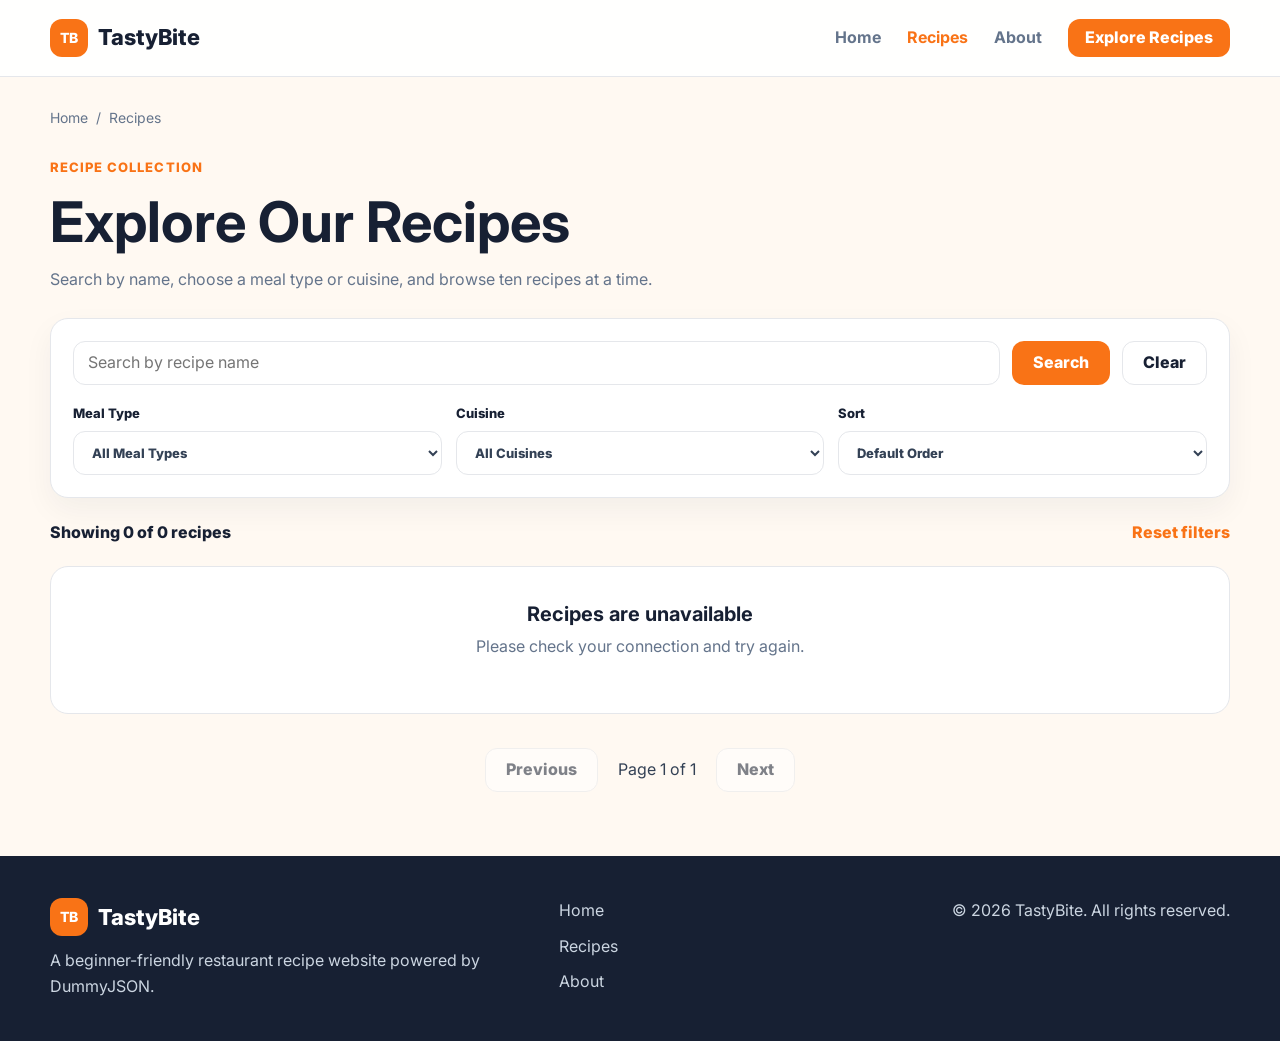
==== index.html @ 5ee53a1b "first commit" ====
<!DOCTYPE html>
<html lang="en">
<head>
  <meta charset="UTF-8">
  <meta name="viewport" content="width=device-width, initial-scale=1.0">
  <title>Explore Recipes - TastyBite</title>
  <meta name="description" content="Search, filter, sort, and browse TastyBite recipes from the DummyJSON Recipes API.">
  <link rel="preconnect" href="https://fonts.googleapis.com">
  <link rel="preconnect" href="https://fonts.gstatic.com" crossorigin>
  <link href="https://fonts.googleapis.com/css2?family=Inter:wght@400;500;600;700;800&display=swap" rel="stylesheet">
  <link rel="stylesheet" href="assets/css/style.css">
</head>
<body>
  <header class="site-header">
    <div class="container nav-wrap">
      <a class="brand" href="home.html" aria-label="TastyBite home">
        <span class="brand-mark">TB</span>
        <span>TastyBite</span>
      </a>

      <button class="nav-toggle" id="nav-toggle" type="button" aria-label="Toggle navigation" aria-expanded="false">
        <span></span>
        <span></span>
        <span></span>
      </button>

      <nav class="nav-menu" id="nav-menu" aria-label="Main navigation">
        <a class="nav-link" href="home.html">Home</a>
        <a class="nav-link active" href="index.html">Recipes</a>
        <a class="nav-link" href="home.html#about">About</a>
        <a class="btn btn-primary btn-small" href="index.html">Explore Recipes</a>
      </nav>
    </div>
  </header>

  <main class="container page-main">
    <nav class="breadcrumb" aria-label="Breadcrumb">
      <a href="home.html">Home</a>
      <span>/</span>
      <span>Recipes</span>
    </nav>

    <section class="page-intro">
      <p class="eyebrow">Recipe collection</p>
      <h1>Explore Our Recipes</h1>
      <p>Search by name, choose a meal type or cuisine, and browse ten recipes at a time.</p>
    </section>

    <section class="filters-panel" aria-label="Recipe controls">
      <form class="search-form" id="search-form">
        <label class="sr-only" for="search-input">Search recipes by name</label>
        <input id="search-input" type="search" placeholder="Search by recipe name">
        <button class="btn btn-primary" type="submit">Search</button>
        <button class="btn btn-secondary" id="clear-search" type="button">Clear</button>
      </form>

      <div class="filter-grid">
        <label>
          <span>Meal Type</span>
          <select id="meal-type-filter">
            <option value="all">All Meal Types</option>
          </select>
        </label>

        <label>
          <span>Cuisine</span>
          <select id="cuisine-filter">
            <option value="all">All Cuisines</option>
          </select>
        </label>

        <label>
          <span>Sort</span>
          <select id="sort-filter">
            <option value="default">Default Order</option>
            <option value="name-asc">Name A-Z</option>
            <option value="rating-desc">Rating: Highest First</option>
          </select>
        </label>
      </div>
    </section>

    <div class="results-bar">
      <p id="results-count">Loading recipes...</p>
      <button class="text-button" id="reset-filters" type="button">Reset filters</button>
    </div>

    <section class="recipes-grid" id="recipes-grid" aria-live="polite"></section>

    <div class="pagination">
      <button class="btn btn-secondary" id="previous-page" type="button">Previous</button>
      <span id="page-status">Page 1</span>
      <button class="btn btn-secondary" id="next-page" type="button">Next</button>
    </div>
  </main>

  <footer class="site-footer">
    <div class="container footer-grid">
      <div>
        <a class="brand footer-brand" href="home.html">
          <span class="brand-mark">TB</span>
          <span>TastyBite</span>
        </a>
        <p>A beginner-friendly restaurant recipe website powered by DummyJSON.</p>
      </div>
      <nav class="footer-links" aria-label="Footer navigation">
        <a href="home.html">Home</a>
        <a href="index.html">Recipes</a>
        <a href="home.html#about">About</a>
      </nav>
      <p class="copyright">&copy; <span id="current-year"></span> TastyBite. All rights reserved.</p>
    </div>
  </footer>

  <script src="assets/js/api.js"></script>
  <script src="assets/js/home.js"></script>
  <script src="assets/js/recipes.js"></script>
</body>
</html>
---- assets/css/style.css ----
:root {
  --primary: #F97316;
  --primary-hover: #EA580C;
  --dark: #172033;
  --text: #334155;
  --muted: #64748B;
  --background: #FFF9F2;
  --surface: #FFFFFF;
  --border: #E5E7EB;
  --success: #16A34A;
  --star: #FBBF24;
  --shadow: 0 16px 40px rgba(23, 32, 51, 0.08);
  --radius: 18px;
  --max-width: 1180px;
}

* {
  box-sizing: border-box;
  margin: 0;
  padding: 0;
}

html {
  scroll-behavior: smooth;
}

body {
  min-height: 100vh;
  color: var(--text);
  background: var(--background);
  font-family: "Inter", system-ui, -apple-system, BlinkMacSystemFont, "Segoe UI", sans-serif;
  line-height: 1.6;
}

img {
  display: block;
  max-width: 100%;
}

a {
  color: inherit;
  text-decoration: none;
}

button,
input,
select {
  font: inherit;
}

button {
  cursor: pointer;
}

:focus-visible {
  outline: 3px solid rgba(249, 115, 22, 0.35);
  outline-offset: 3px;
}

.container {
  width: min(100% - 40px, var(--max-width));
  margin-inline: auto;
}

.sr-only {
  position: absolute;
  width: 1px;
  height: 1px;
  padding: 0;
  margin: -1px;
  overflow: hidden;
  clip: rect(0, 0, 0, 0);
  white-space: nowrap;
  border: 0;
}

.site-header {
  position: sticky;
  top: 0;
  z-index: 20;
  background: rgba(255, 255, 255, 0.92);
  border-bottom: 1px solid var(--border);
  backdrop-filter: blur(14px);
}

.nav-wrap {
  min-height: 76px;
  display: flex;
  align-items: center;
  justify-content: space-between;
  gap: 24px;
}

.brand {
  display: inline-flex;
  align-items: center;
  gap: 10px;
  color: var(--dark);
  font-size: 22px;
  font-weight: 800;
}

.brand-mark {
  width: 38px;
  height: 38px;
  display: inline-grid;
  place-items: center;
  color: #fff;
  background: var(--primary);
  border-radius: 12px;
  font-size: 14px;
  letter-spacing: 0;
}

.nav-menu {
  display: flex;
  align-items: center;
  gap: 26px;
}

.nav-link {
  color: var(--muted);
  font-weight: 700;
}

.nav-link:hover,
.nav-link.active {
  color: var(--primary);
}

.nav-toggle {
  display: none;
  width: 42px;
  height: 42px;
  align-items: center;
  justify-content: center;
  flex-direction: column;
  gap: 5px;
  background: var(--surface);
  border: 1px solid var(--border);
  border-radius: 12px;
}

.nav-toggle span {
  width: 20px;
  height: 2px;
  background: var(--dark);
}

.btn {
  display: inline-flex;
  align-items: center;
  justify-content: center;
  min-height: 44px;
  padding: 0 20px;
  border: 1px solid transparent;
  border-radius: 12px;
  font-weight: 800;
  transition: transform 0.2s ease, background 0.2s ease, border-color 0.2s ease;
}

.btn:hover {
  transform: translateY(-2px);
}

.btn:disabled {
  cursor: not-allowed;
  opacity: 0.55;
  transform: none;
}

.btn-primary {
  color: #fff;
  background: var(--primary);
}

.btn-primary:hover {
  background: var(--primary-hover);
}

.btn-secondary {
  color: var(--dark);
  background: var(--surface);
  border-color: var(--border);
}

.btn-small {
  min-height: 38px;
  padding-inline: 16px;
}

.text-link,
.text-button {
  color: var(--primary);
  font-weight: 800;
}

.text-button {
  border: 0;
  background: transparent;
}

.hero {
  padding: 74px 0;
}

.hero-grid,
.about-grid,
.details-grid {
  display: grid;
  grid-template-columns: 1fr 1fr;
  gap: 48px;
  align-items: center;
}

.hero-content {
  max-width: 620px;
}

.eyebrow {
  color: var(--primary);
  font-size: 13px;
  font-weight: 800;
  letter-spacing: 0.08em;
  text-transform: uppercase;
}

h1,
h2,
h3 {
  color: var(--dark);
  line-height: 1.15;
}

h1 {
  margin-top: 12px;
  font-size: 56px;
  letter-spacing: 0;
}

h2 {
  font-size: 32px;
}

h3 {
  font-size: 20px;
}

.hero-text {
  margin: 22px 0 28px;
  color: var(--muted);
  font-size: 18px;
}

.hero-actions {
  display: flex;
  flex-wrap: wrap;
  gap: 14px;
}

.hero-image-card {
  position: relative;
  overflow: hidden;
  min-height: 430px;
  background: var(--surface);
  border: 1px solid var(--border);
  border-radius: 28px;
  box-shadow: var(--shadow);
}

.hero-image-card img,
.about-grid img,
.details-image {
  width: 100%;
  height: 100%;
  object-fit: cover;
}

.rating-card {
  position: absolute;
  left: 22px;
  right: 22px;
  bottom: 22px;
  display: flex;
  align-items: center;
  gap: 10px;
  padding: 14px 16px;
  color: var(--dark);
  background: rgba(255, 255, 255, 0.92);
  border: 1px solid rgba(255, 255, 255, 0.75);
  border-radius: 16px;
  font-weight: 800;
}

.star,
.rating {
  color: var(--star);
}

.section {
  padding: 64px 0;
}

.section-heading-row,
.results-bar,
.pagination {
  display: flex;
  align-items: center;
  justify-content: space-between;
  gap: 20px;
}

.section-heading-row {
  margin-bottom: 26px;
}

.recipes-grid {
  display: grid;
  grid-template-columns: repeat(4, minmax(0, 1fr));
  gap: 22px;
}

.recipe-card {
  overflow: hidden;
  display: flex;
  min-height: 100%;
  flex-direction: column;
  background: var(--surface);
  border: 1px solid var(--border);
  border-radius: var(--radius);
  box-shadow: 0 10px 28px rgba(23, 32, 51, 0.06);
  transition: transform 0.2s ease, box-shadow 0.2s ease;
}

.recipe-card:hover {
  transform: translateY(-4px);
  box-shadow: var(--shadow);
}

.recipe-card img {
  width: 100%;
  aspect-ratio: 4 / 3;
  object-fit: cover;
  background: #F1F5F9;
}

.card-body {
  display: flex;
  flex: 1;
  flex-direction: column;
  gap: 12px;
  padding: 18px;
}

.card-meta,
.badge-row,
.details-meta {
  display: flex;
  flex-wrap: wrap;
  gap: 8px;
  align-items: center;
}

.badge {
  display: inline-flex;
  align-items: center;
  min-height: 26px;
  padding: 3px 9px;
  color: var(--primary);
  background: #FFF7ED;
  border: 1px solid #FFEDD5;
  border-radius: 999px;
  font-size: 12px;
  font-weight: 800;
}

.card-title {
  color: var(--dark);
}

.card-title:hover {
  color: var(--primary);
}

.card-bottom {
  display: flex;
  justify-content: space-between;
  gap: 12px;
  margin-top: auto;
  color: var(--muted);
  font-size: 14px;
  font-weight: 700;
}

.about-section {
  background: #fff;
}

.about-grid img {
  max-height: 390px;
  border-radius: 24px;
  box-shadow: var(--shadow);
}

.about-grid p:not(.eyebrow) {
  margin: 18px 0 24px;
  color: var(--muted);
}

.page-main {
  padding: 30px 0 64px;
}

.breadcrumb {
  display: flex;
  flex-wrap: wrap;
  gap: 8px;
  margin-bottom: 28px;
  color: var(--muted);
  font-size: 14px;
}

.breadcrumb a:hover {
  color: var(--primary);
}

.page-intro {
  max-width: 720px;
  margin-bottom: 26px;
}

.page-intro p:last-child {
  margin-top: 12px;
  color: var(--muted);
}

.filters-panel {
  padding: 22px;
  margin-bottom: 22px;
  background: var(--surface);
  border: 1px solid var(--border);
  border-radius: var(--radius);
  box-shadow: 0 12px 30px rgba(23, 32, 51, 0.05);
}

.search-form {
  display: grid;
  grid-template-columns: 1fr auto auto;
  gap: 12px;
  margin-bottom: 18px;
}

input,
select {
  width: 100%;
  min-height: 44px;
  padding: 0 14px;
  color: var(--text);
  background: #fff;
  border: 1px solid var(--border);
  border-radius: 12px;
}

.filter-grid {
  display: grid;
  grid-template-columns: repeat(3, minmax(0, 1fr));
  gap: 14px;
}

.filter-grid label {
  display: grid;
  gap: 7px;
  color: var(--dark);
  font-size: 13px;
  font-weight: 800;
}

.results-bar {
  margin: 20px 0;
  color: var(--dark);
  font-weight: 800;
}

.pagination {
  justify-content: center;
  margin-top: 34px;
}

.details-card {
  padding-bottom: 42px;
}

.details-image-wrap {
  overflow: hidden;
  height: 430px;
  border-radius: 24px;
  box-shadow: var(--shadow);
}

.details-content h1 {
  font-size: 42px;
}

.details-meta {
  margin: 18px 0;
}

.stat-list {
  display: grid;
  grid-template-columns: repeat(2, minmax(0, 1fr));
  gap: 12px;
  margin-top: 22px;
}

.stat {
  padding: 14px;
  background: var(--surface);
  border: 1px solid var(--border);
  border-radius: 14px;
}

.stat span {
  display: block;
  color: var(--muted);
  font-size: 12px;
  font-weight: 800;
  text-transform: uppercase;
}

.stat strong {
  color: var(--dark);
}

.recipe-lists {
  display: grid;
  grid-template-columns: 0.85fr 1.15fr;
  gap: 28px;
  margin-top: 36px;
}

.details-card .btn {
  margin-top: 16px;
}


.list-panel {
  padding: 24px;
  background: var(--surface);
  border: 1px solid var(--border);
  border-radius: var(--radius);
  box-shadow: 0 10px 28px rgba(23, 32, 51, 0.05);
}

.list-panel h2 {
  margin-bottom: 18px;
  font-size: 24px;
}

.list-panel ul,
.list-panel ol {
  padding-left: 22px;
}

.list-panel li + li {
  margin-top: 10px;
}

.state-box,
.loading-box {
  grid-column: 1 / -1;
  padding: 36px;
  text-align: center;
  background: var(--surface);
  border: 1px solid var(--border);
  border-radius: var(--radius);
}

.state-box h2,
.state-box h3 {
  margin-bottom: 8px;
}

.state-box p {
  margin-bottom: 18px;
  color: var(--muted);
}

.site-footer {
  padding: 42px 0;
  color: #CBD5E1;
  background: var(--dark);
}

.footer-grid {
  display: grid;
  grid-template-columns: 1.5fr 1fr 1fr;
  gap: 26px;
  align-items: start;
}

.footer-brand {
  margin-bottom: 12px;
  color: #fff;
}

.footer-links {
  display: flex;
  flex-direction: column;
  gap: 10px;
}

.footer-links a:hover {
  color: #fff;
}

.copyright {
  justify-self: end;
}

@media (max-width: 980px) {
  h1 {
    font-size: 44px;
  }

  .hero-grid,
  .about-grid,
  .details-grid,
  .recipe-lists {
    grid-template-columns: 1fr;
  }

  .recipes-grid {
    grid-template-columns: repeat(2, minmax(0, 1fr));
  }

  .footer-grid {
    grid-template-columns: 1fr;
  }

  .copyright {
    justify-self: start;
  }
}

@media (max-width: 720px) {
  .container {
    width: min(100% - 28px, var(--max-width));
  }

  .nav-toggle {
    display: inline-flex;
  }

  .nav-menu {
    position: absolute;
    top: 76px;
    left: 14px;
    right: 14px;
    display: none;
    flex-direction: column;
    align-items: stretch;
    padding: 18px;
    background: #fff;
    border: 1px solid var(--border);
    border-radius: 18px;
    box-shadow: var(--shadow);
  }

  .nav-menu.open {
    display: flex;
  }

  .hero {
    padding: 46px 0;
  }

  h1 {
    font-size: 36px;
  }

  h2 {
    font-size: 26px;
  }

  .hero-image-card,
  .details-image-wrap {
    min-height: 320px;
    height: 320px;
  }

  .section-heading-row,
  .results-bar {
    align-items: flex-start;
    flex-direction: column;
  }

  .search-form,
  .filter-grid,
  .stat-list {
    grid-template-columns: 1fr;
  }

  .recipes-grid {
    grid-template-columns: 1fr;
  }

  .pagination {
    flex-wrap: wrap;
  }
}

@media (prefers-reduced-motion: reduce) {
  *,
  *::before,
  *::after {
    scroll-behavior: auto !important;
    transition: none !important;
  }
}
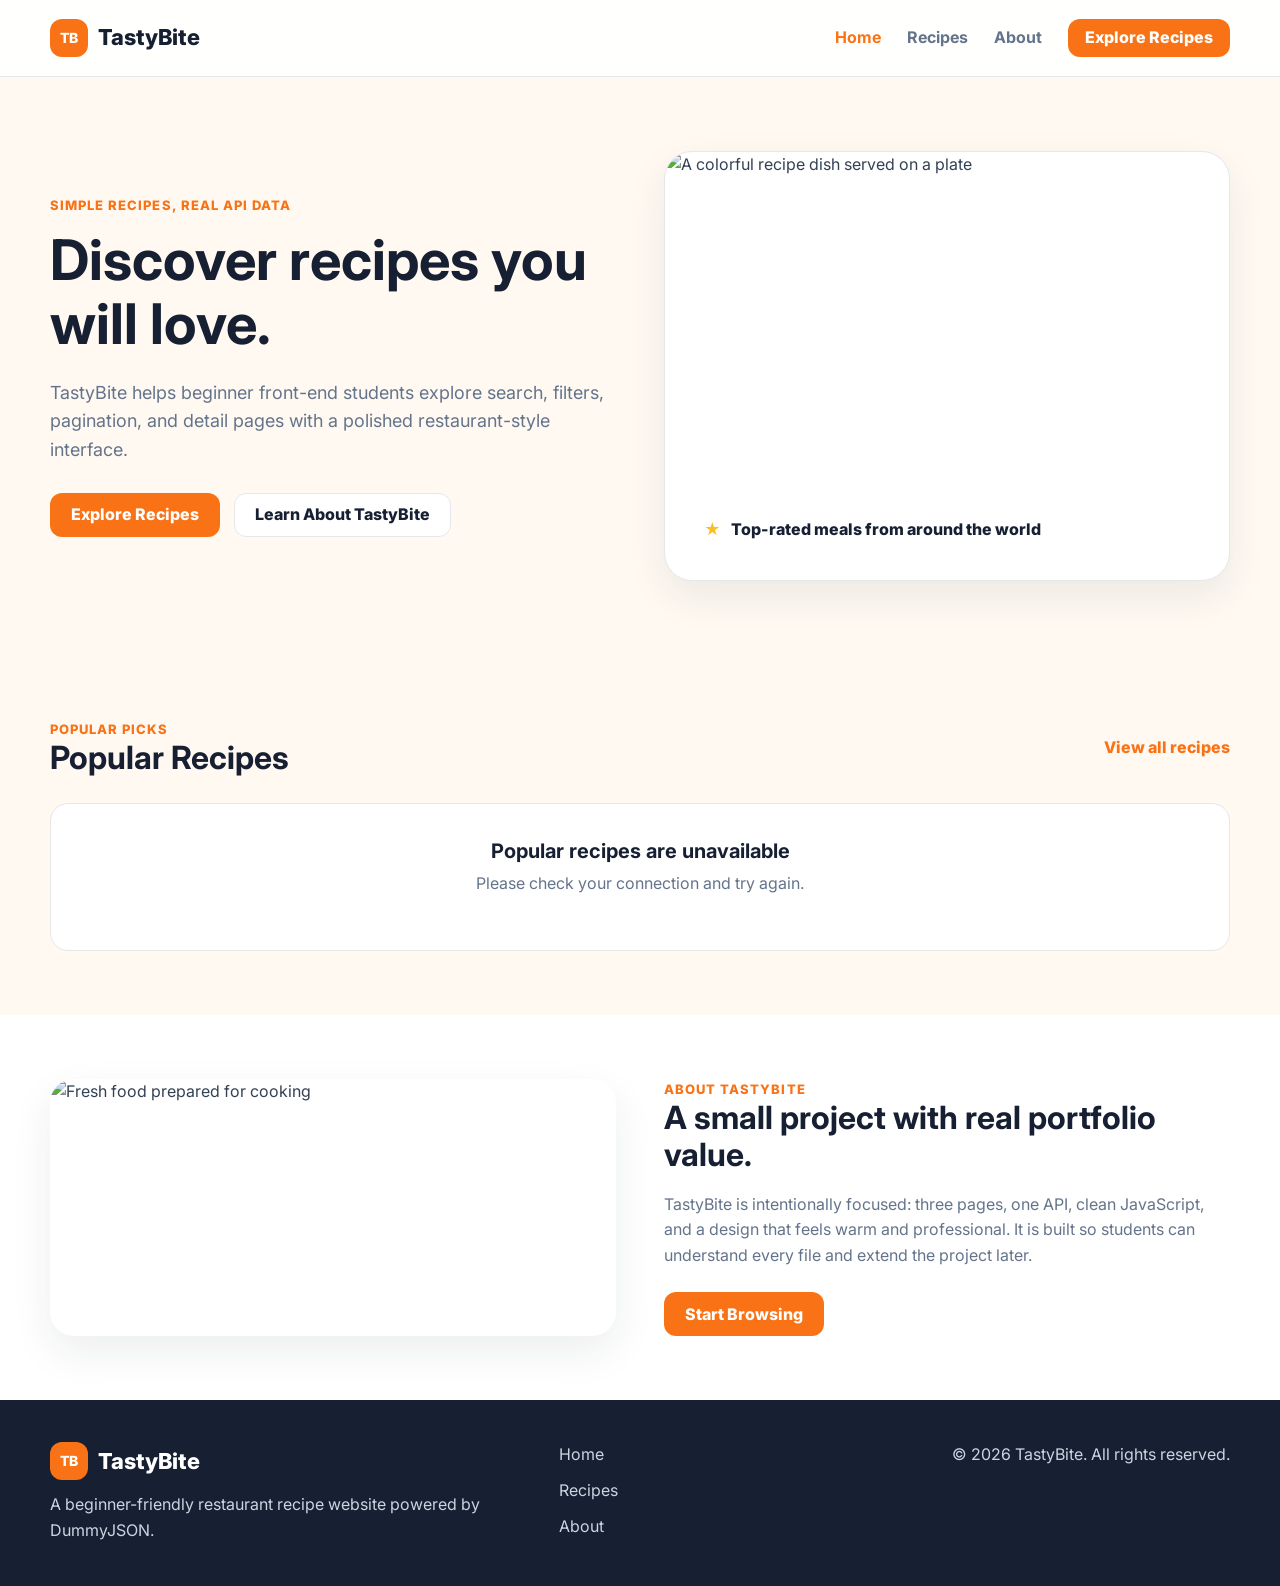
==== commit b47318f0: "Update links for renamed pages" ====
--- a/index.html
+++ b/index.html
@@ -1,119 +1,145 @@
-<!DOCTYPE html>
+<!doctype html>
 <html lang="en">
-<head>
-  <meta charset="UTF-8">
-  <meta name="viewport" content="width=device-width, initial-scale=1.0">
-  <title>Explore Recipes - TastyBite</title>
-  <meta name="description" content="Search, filter, sort, and browse TastyBite recipes from the DummyJSON Recipes API.">
-  <link rel="preconnect" href="https://fonts.googleapis.com">
-  <link rel="preconnect" href="https://fonts.gstatic.com" crossorigin>
-  <link href="https://fonts.googleapis.com/css2?family=Inter:wght@400;500;600;700;800&display=swap" rel="stylesheet">
-  <link rel="stylesheet" href="assets/css/style.css">
-</head>
-<body>
-  <header class="site-header">
-    <div class="container nav-wrap">
-      <a class="brand" href="home.html" aria-label="TastyBite home">
-        <span class="brand-mark">TB</span>
-        <span>TastyBite</span>
-      </a>
-
-      <button class="nav-toggle" id="nav-toggle" type="button" aria-label="Toggle navigation" aria-expanded="false">
-        <span></span>
-        <span></span>
-        <span></span>
-      </button>
-
-      <nav class="nav-menu" id="nav-menu" aria-label="Main navigation">
-        <a class="nav-link" href="home.html">Home</a>
-        <a class="nav-link active" href="index.html">Recipes</a>
-        <a class="nav-link" href="home.html#about">About</a>
-        <a class="btn btn-primary btn-small" href="index.html">Explore Recipes</a>
-      </nav>
-    </div>
-  </header>
-
-  <main class="container page-main">
-    <nav class="breadcrumb" aria-label="Breadcrumb">
-      <a href="home.html">Home</a>
-      <span>/</span>
-      <span>Recipes</span>
-    </nav>
-
-    <section class="page-intro">
-      <p class="eyebrow">Recipe collection</p>
-      <h1>Explore Our Recipes</h1>
-      <p>Search by name, choose a meal type or cuisine, and browse ten recipes at a time.</p>
-    </section>
-
-    <section class="filters-panel" aria-label="Recipe controls">
-      <form class="search-form" id="search-form">
-        <label class="sr-only" for="search-input">Search recipes by name</label>
-        <input id="search-input" type="search" placeholder="Search by recipe name">
-        <button class="btn btn-primary" type="submit">Search</button>
-        <button class="btn btn-secondary" id="clear-search" type="button">Clear</button>
-      </form>
-
-      <div class="filter-grid">
-        <label>
-          <span>Meal Type</span>
-          <select id="meal-type-filter">
-            <option value="all">All Meal Types</option>
-          </select>
-        </label>
-
-        <label>
-          <span>Cuisine</span>
-          <select id="cuisine-filter">
-            <option value="all">All Cuisines</option>
-          </select>
-        </label>
-
-        <label>
-          <span>Sort</span>
-          <select id="sort-filter">
-            <option value="default">Default Order</option>
-            <option value="name-asc">Name A-Z</option>
-            <option value="rating-desc">Rating: Highest First</option>
-          </select>
-        </label>
-      </div>
-    </section>
-
-    <div class="results-bar">
-      <p id="results-count">Loading recipes...</p>
-      <button class="text-button" id="reset-filters" type="button">Reset filters</button>
-    </div>
-
-    <section class="recipes-grid" id="recipes-grid" aria-live="polite"></section>
-
-    <div class="pagination">
-      <button class="btn btn-secondary" id="previous-page" type="button">Previous</button>
-      <span id="page-status">Page 1</span>
-      <button class="btn btn-secondary" id="next-page" type="button">Next</button>
-    </div>
-  </main>
-
-  <footer class="site-footer">
-    <div class="container footer-grid">
-      <div>
-        <a class="brand footer-brand" href="home.html">
+  <head>
+    <meta charset="UTF-8" />
+    <meta name="viewport" content="width=device-width, initial-scale=1.0" />
+    <title>TastyBite - Restaurant Recipes</title>
+    <meta
+      name="description"
+      content="TastyBite is a simple recipe website for discovering beautiful dishes from the DummyJSON Recipes API."
+    />
+    <link rel="preconnect" href="https://fonts.googleapis.com" />
+    <link rel="preconnect" href="https://fonts.gstatic.com" crossorigin />
+    <link
+      href="https://fonts.googleapis.com/css2?family=Inter:wght@400;500;600;700;800&display=swap"
+      rel="stylesheet"
+    />
+    <link rel="stylesheet" href="assets/css/style.css" />
+  </head>
+  <body>
+    <header class="site-header">
+      <div class="container nav-wrap">
+        <a class="brand" href="index.html" aria-label="TastyBite home">
           <span class="brand-mark">TB</span>
           <span>TastyBite</span>
         </a>
-        <p>A beginner-friendly restaurant recipe website powered by DummyJSON.</p>
+
+        <button
+          class="nav-toggle"
+          id="nav-toggle"
+          type="button"
+          aria-label="Toggle navigation"
+          aria-expanded="false"
+        >
+          <span></span>
+          <span></span>
+          <span></span>
+        </button>
+
+        <nav class="nav-menu" id="nav-menu" aria-label="Main navigation">
+          <a class="nav-link active" href="index.html">Home</a>
+          <a class="nav-link" href="recipes.html">Recipes</a>
+          <a class="nav-link" href="index.html#about">About</a>
+          <a class="btn btn-primary btn-small" href="recipes.html"
+            >Explore Recipes</a
+          >
+        </nav>
       </div>
-      <nav class="footer-links" aria-label="Footer navigation">
-        <a href="home.html">Home</a>
-        <a href="index.html">Recipes</a>
-        <a href="home.html#about">About</a>
-      </nav>
-      <p class="copyright">&copy; <span id="current-year"></span> TastyBite. All rights reserved.</p>
-    </div>
-  </footer>
+    </header>
 
-  <script src="assets/js/api.js"></script>
-  <script src="assets/js/home.js"></script>
-  <script src="assets/js/recipes.js"></script>
-</body>
+    <main>
+      <section class="hero">
+        <div class="container hero-grid">
+          <div class="hero-content">
+            <p class="eyebrow">Simple recipes, real API data</p>
+            <h1>Discover recipes you will love.</h1>
+            <p class="hero-text">
+              TastyBite helps beginner front-end students explore search,
+              filters, pagination, and detail pages with a polished
+              restaurant-style interface.
+            </p>
+            <div class="hero-actions">
+              <a class="btn btn-primary" href="recipes.html">Explore Recipes</a>
+              <a class="btn btn-secondary" href="#about"
+                >Learn About TastyBite</a
+              >
+            </div>
+          </div>
+          <div class="hero-image-card">
+            <img
+              src="https://cdn.dummyjson.com/recipe-images/1.webp"
+              alt="A colorful recipe dish served on a plate"
+            />
+            <div class="rating-card">
+              <span class="star">&#9733;</span>
+              <span>Top-rated meals from around the world</span>
+            </div>
+          </div>
+        </div>
+      </section>
+
+      <section class="section">
+        <div class="container">
+          <div class="section-heading-row">
+            <div>
+              <p class="eyebrow">Popular picks</p>
+              <h2>Popular Recipes</h2>
+            </div>
+            <a class="text-link" href="recipes.html">View all recipes</a>
+          </div>
+
+          <div
+            class="recipes-grid"
+            id="popular-recipes"
+            aria-live="polite"
+          ></div>
+        </div>
+      </section>
+
+      <section class="section about-section" id="about">
+        <div class="container about-grid">
+          <img
+            src="https://cdn.dummyjson.com/recipe-images/7.webp"
+            alt="Fresh food prepared for cooking"
+          />
+          <div>
+            <p class="eyebrow">About TastyBite</p>
+            <h2>A small project with real portfolio value.</h2>
+            <p>
+              TastyBite is intentionally focused: three pages, one API, clean
+              JavaScript, and a design that feels warm and professional. It is
+              built so students can understand every file and extend the project
+              later.
+            </p>
+            <a class="btn btn-primary" href="recipes.html">Start Browsing</a>
+          </div>
+        </div>
+      </section>
+    </main>
+
+    <footer class="site-footer">
+      <div class="container footer-grid">
+        <div>
+          <a class="brand footer-brand" href="index.html">
+            <span class="brand-mark">TB</span>
+            <span>TastyBite</span>
+          </a>
+          <p>
+            A beginner-friendly restaurant recipe website powered by DummyJSON.
+          </p>
+        </div>
+        <nav class="footer-links" aria-label="Footer navigation">
+          <a href="index.html">Home</a>
+          <a href="recipes.html">Recipes</a>
+          <a href="index.html#about">About</a>
+        </nav>
+        <p class="copyright">
+          &copy; <span id="current-year"></span> TastyBite. All rights reserved.
+        </p>
+      </div>
+    </footer>
+
+    <script src="assets/js/api.js"></script>
+    <script src="assets/js/home.js"></script>
+  </body>
 </html>
